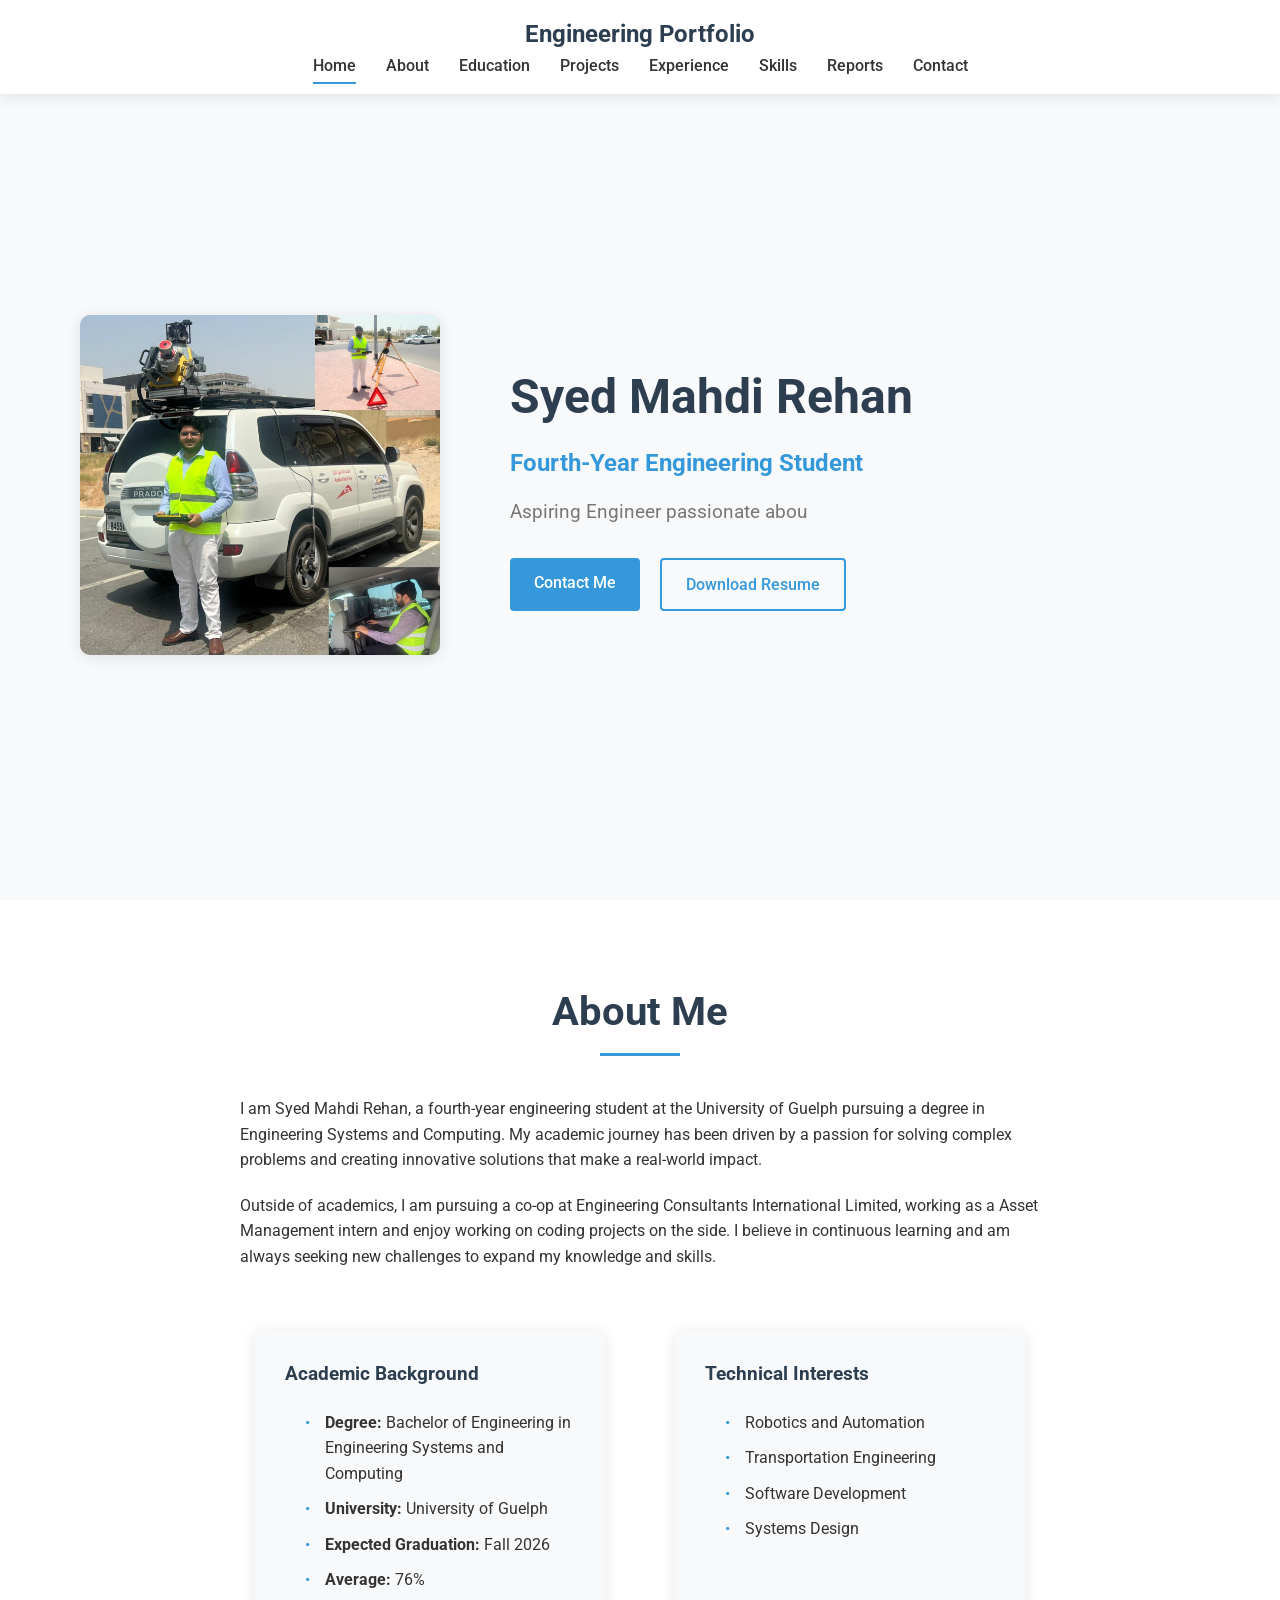
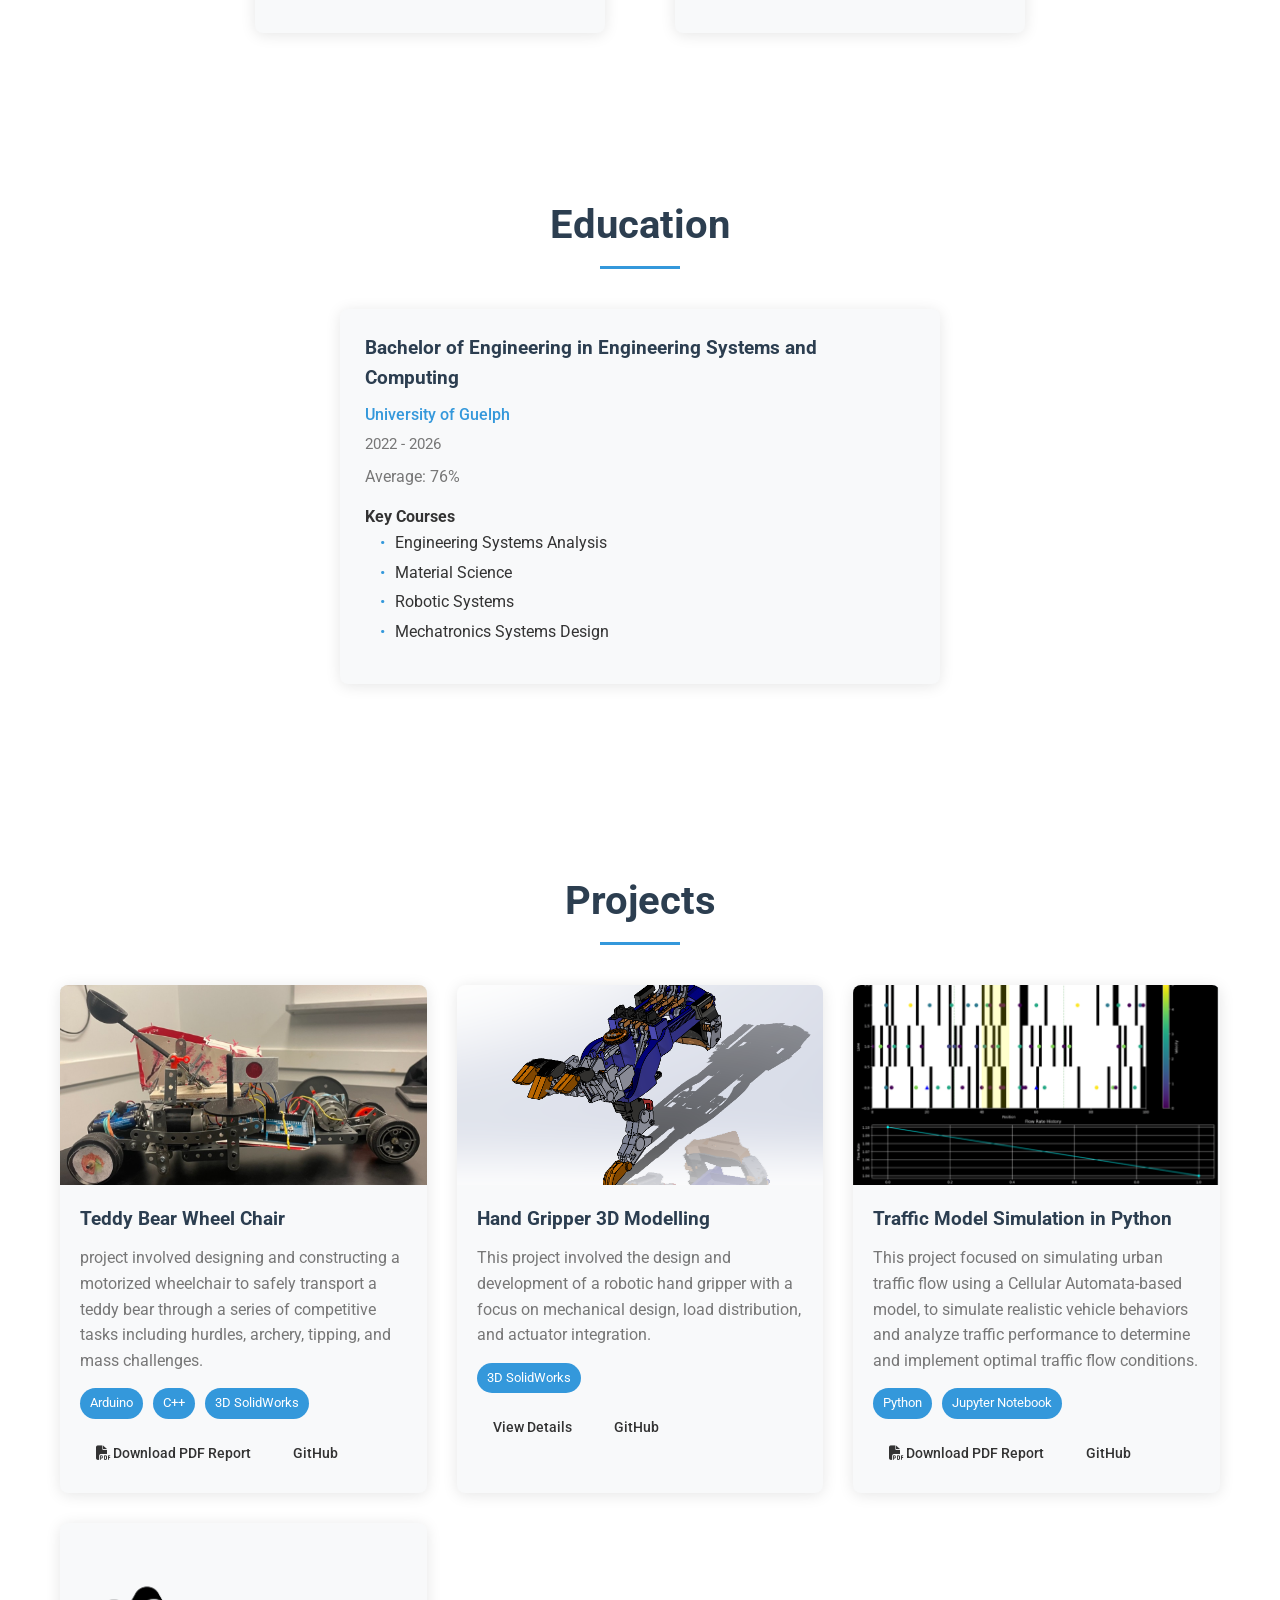
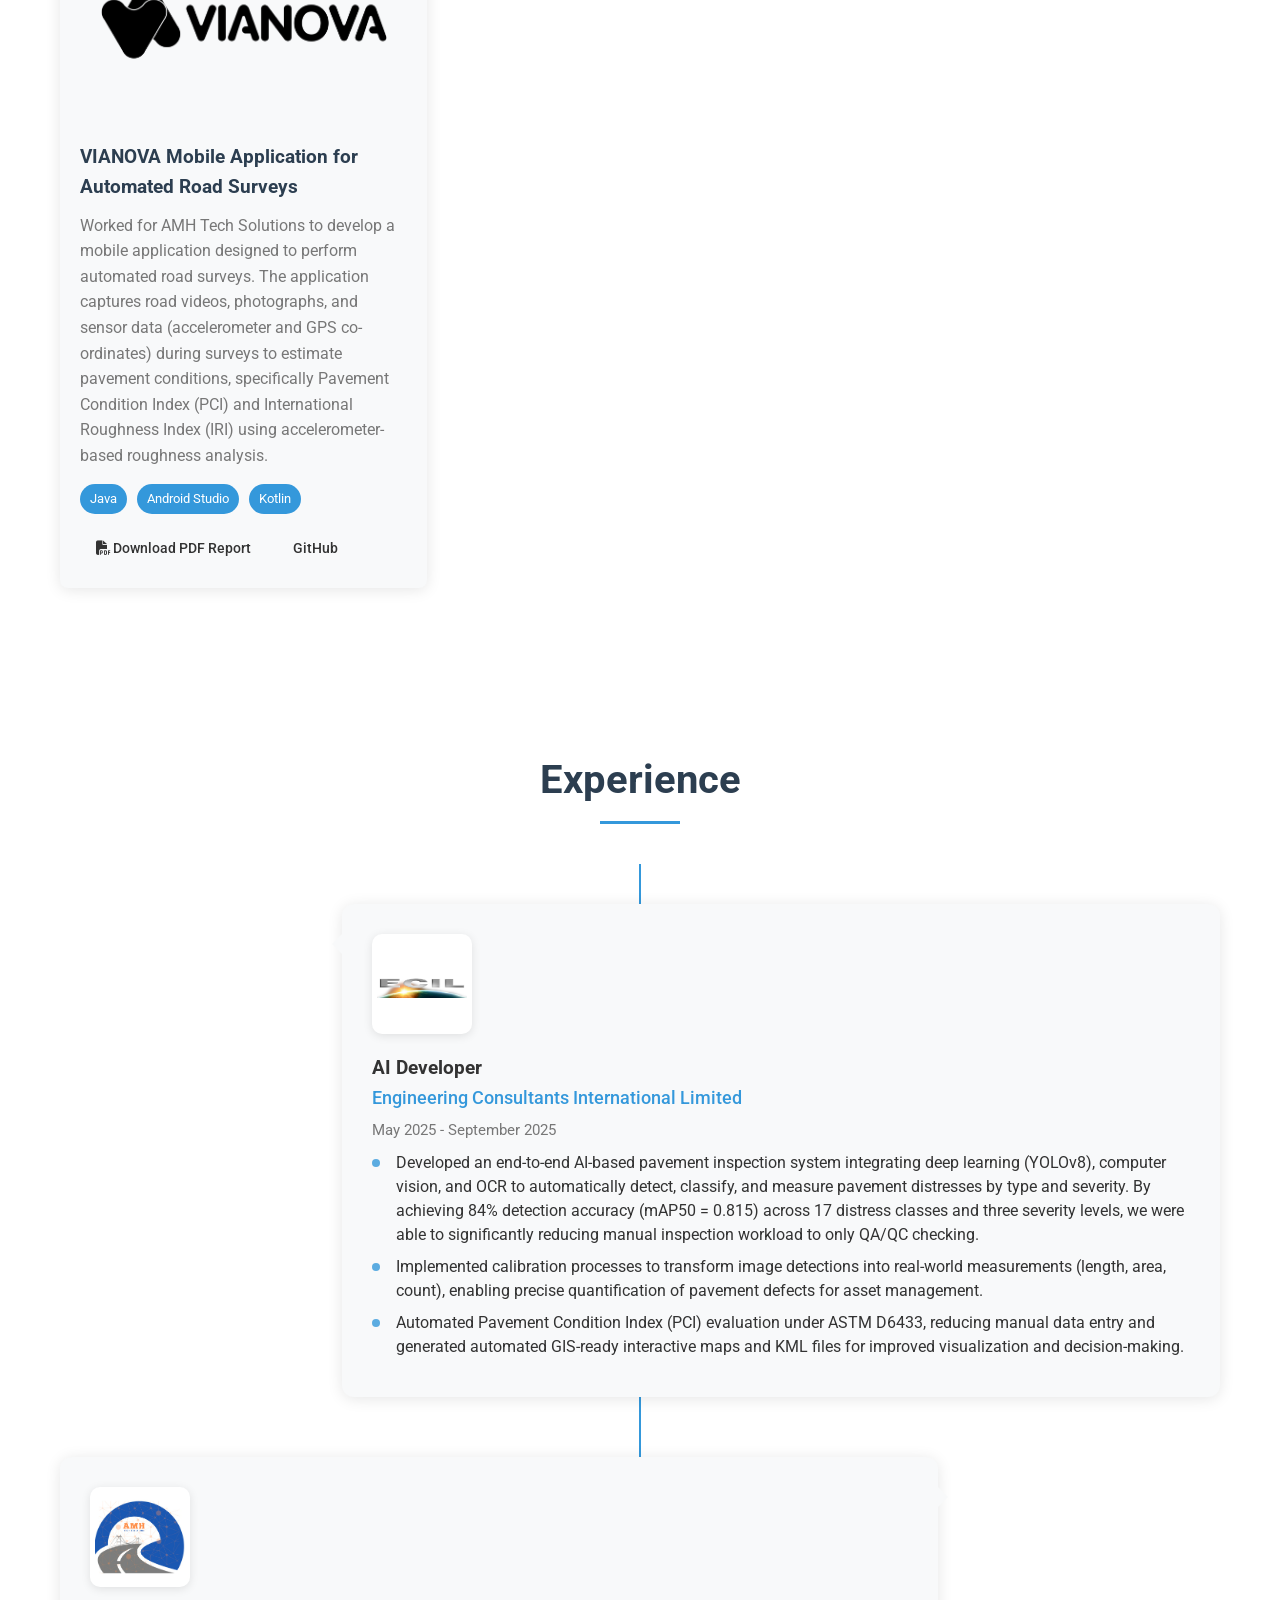
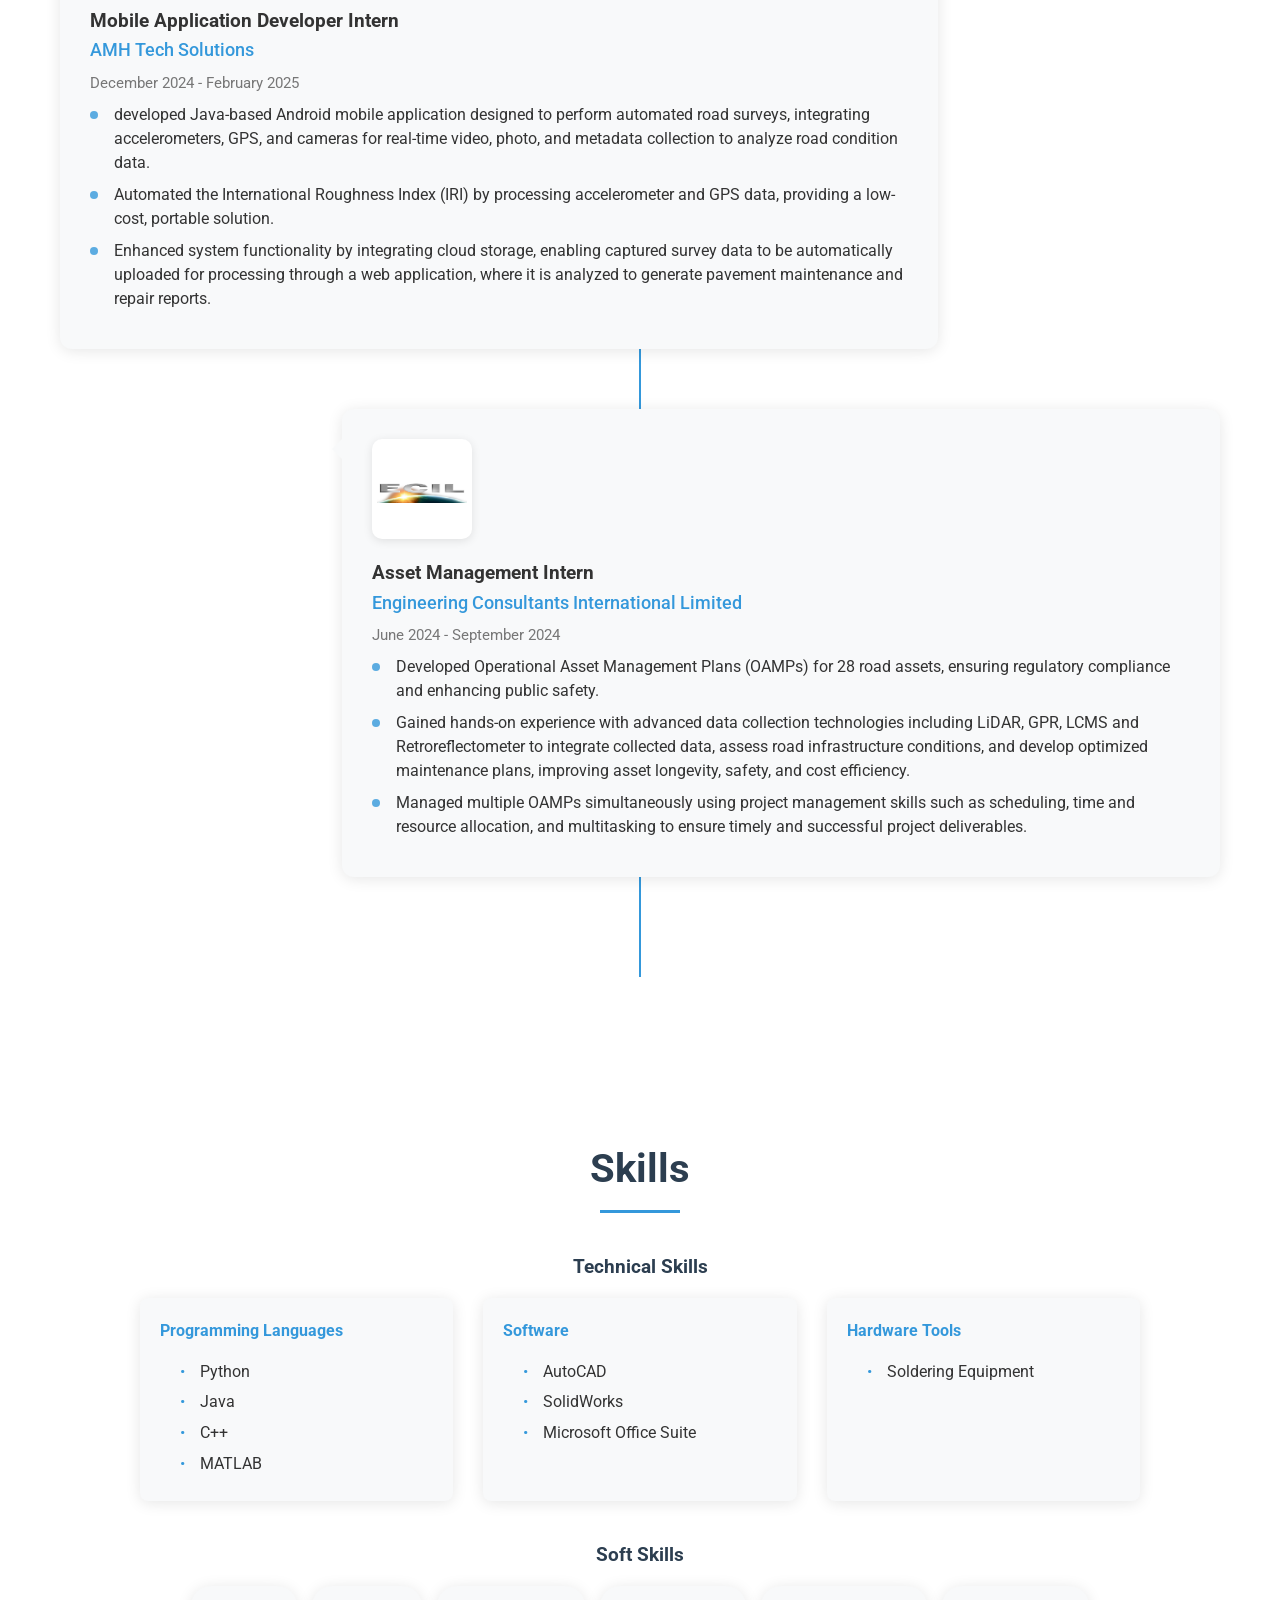
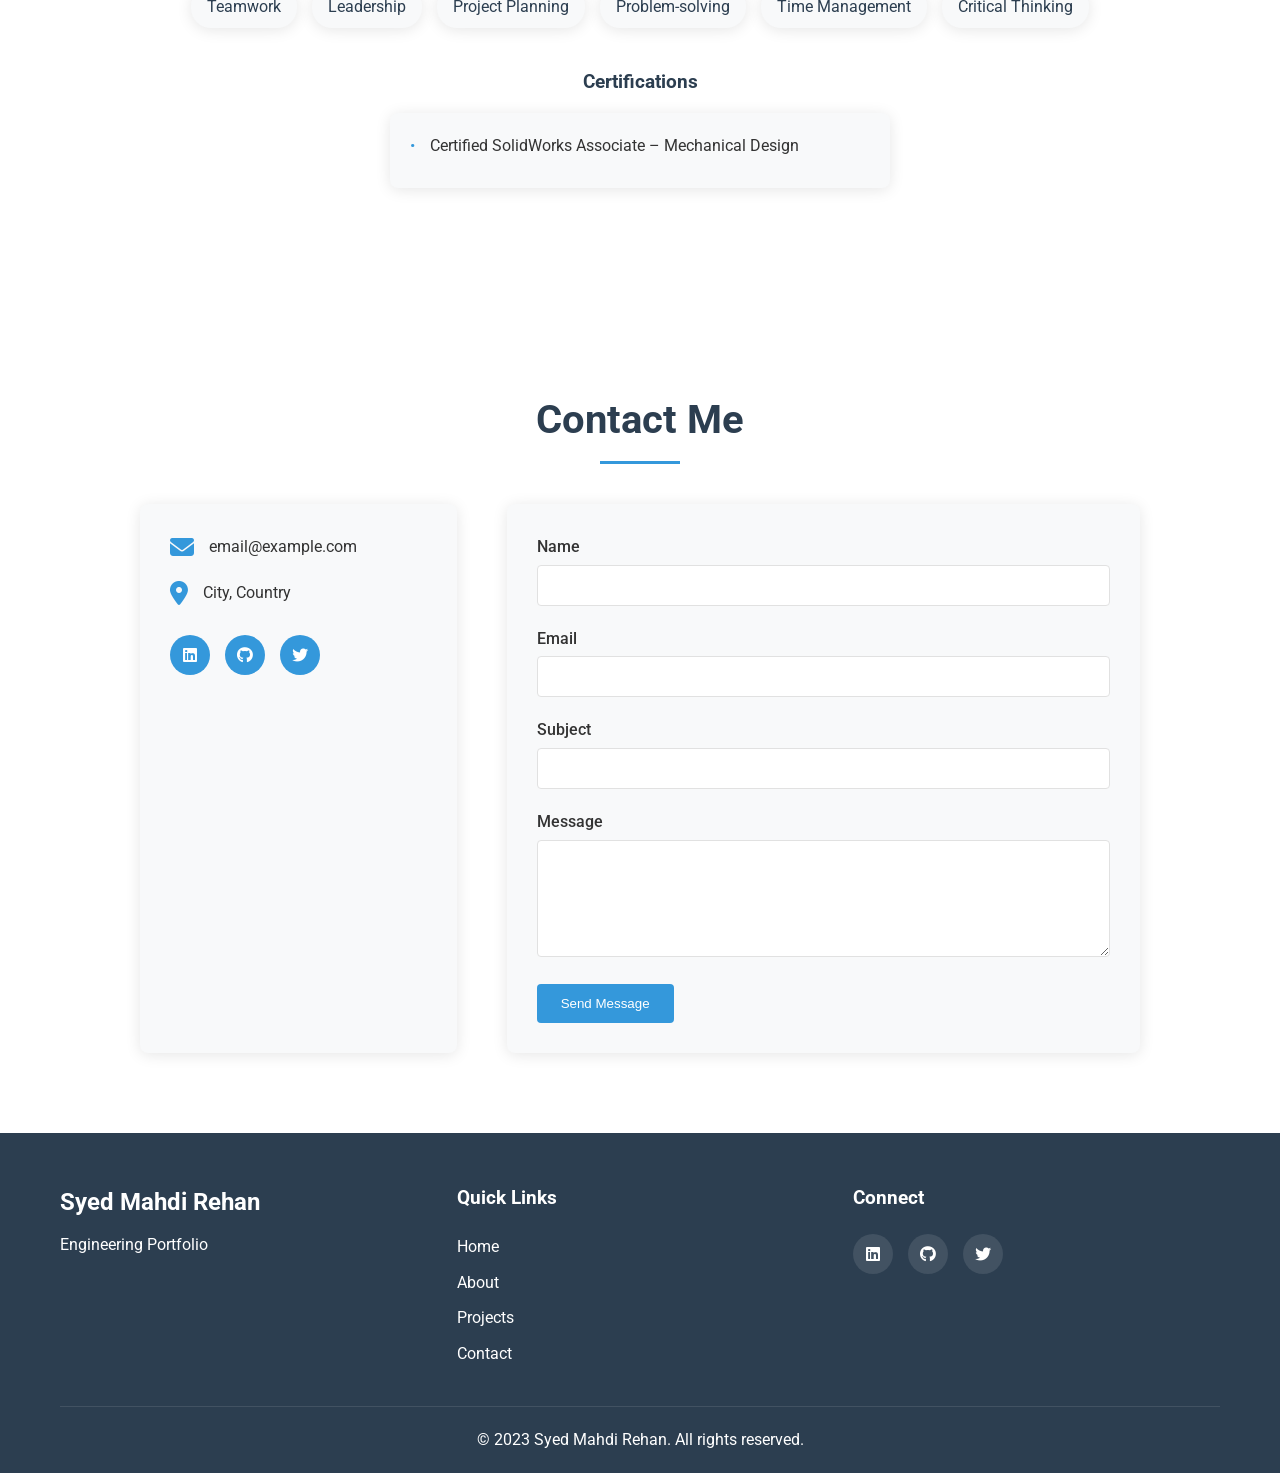
==== new portfolio website code_MAIN/index.html @ e8886774 "Add files via upload" ====
<!DOCTYPE html>
<html lang="en">
<head>
    <meta charset="UTF-8">
    <meta name="viewport" content="width=device-width, initial-scale=1.0">
    <title>Engineering Portfolio</title>
    <link rel="stylesheet" href="style.css">
    <link rel="stylesheet" href="https://cdnjs.cloudflare.com/ajax/libs/font-awesome/6.4.0/css/all.min.css">
    <link rel="preconnect" href="https://fonts.googleapis.com">
    <link rel="preconnect" href="https://fonts.gstatic.com" crossorigin>
    <link href="https://fonts.googleapis.com/css2?family=Roboto:wght@300;400;500;700&display=swap" rel="stylesheet">
</head>
<body>
    <!-- Navigation -->
    <nav class="navbar">
        <div class="logo">Engineering Portfolio</div>
        <div class="nav-links">
            <a href="#home" class="active">Home</a>
            <a href="#about">About</a>
            <a href="#education">Education</a>
            <a href="#projects">Projects</a>
            <a href="#experience">Experience</a>
            <a href="#skills">Skills</a>
            <a href="#publications">Reports</a>
            <a href="#contact">Contact</a>
        </div>
        <div class="hamburger">
            <span></span>
            <span></span>
            <span></span>
        </div>
    </nav>

    <!-- Home Section -->
    <section id="home" class="section">
        <div class="container">
            <div class="home-content">
                <div class="profile-image">
                    <img src="images/profile-image.jpg" alt="Syed Mahdi Rehan - Professional Photo">
                </div>
                <div class="intro">
                    <h1>Syed Mahdi Rehan</h1>
                    <h2>Fourth-Year Engineering Student</h2>
                    <p class="tagline">Aspiring Engineer passionate about innovation and problem-solving</p>
                    <div class="cta-buttons">
                        <a href="#contact" class="btn primary-btn">Contact Me</a>
                        <a href="resume.pdf" class="btn secondary-btn" download>Download Resume</a>
                    </div>
                </div>
            </div>
        </div>
    </section>

    <!-- About Section -->
    <section id="about" class="section">
        <div class="container">
            <h2 class="section-title">About Me</h2>
            <div class="about-content">
                <div class="bio">
                    <p>I am Syed Mahdi Rehan, a fourth-year engineering student at the University of Guelph pursuing a degree in Engineering Systems and Computing. My academic journey has been driven by a passion for solving complex problems and creating innovative solutions that make a real-world impact.</p>
                    <p>Outside of academics, I am pursuing a co-op at Engineering Consultants International Limited, working as a Asset Management intern and enjoy working on coding projects on the side. I believe in continuous learning and am always seeking new challenges to expand my knowledge and skills.</p>
                </div>
                <div class="academic-info">
                    <h3>Academic Background</h3>
                    <ul>
                        <li><strong>Degree:</strong> Bachelor of Engineering in Engineering Systems and Computing</li>
                        <li><strong>University:</strong> University of Guelph</li>
                        <li><strong>Expected Graduation:</strong> Fall 2026</li>
                        <li><strong>Average:</strong> 76%</li>
                    </ul>
                </div>
                <div class="interests">
                    <h3>Technical Interests</h3>
                    <ul>
                        <li>Robotics and Automation</li>
                        <li>Transportation Engineering</li>
                        <li>Software Development</li>
                        <li>Systems Design</li>
                    </ul>
                </div>
            </div>
        </div>
    </section>

    <!-- Education Section -->
    <section id="education" class="section">
        <div class="container">
            <h2 class="section-title">Education</h2>
            <div class="education-content">
                <div class="education-item">
                    <h3>Bachelor of Engineering in Engineering Systems and Computing</h3>
                    <p class="institution">University of Guelph</p>
                    <p class="date">2022 - 2026</p>
                    <p class="gpa">Average: 76%</p>
                    
                    <h4>Key Courses</h4>
                    <ul class="courses">
                        <li>Engineering Systems Analysis</li>
                        <li>Material Science</li>
                        <li>Robotic Systems</li>
                        <li>Mechatronics Systems Design</li>
                    </ul>
                </div>
            </div>
        </div>
    </section>

    <!-- Projects Section -->
    <section id="projects" class="section">
        <div class="container">
            <h2 class="section-title">Projects</h2>
            <div class="projects-grid">
                <!-- Project 1 -->
                <div class="project-card">
                    <div class="project-image">
                        <img src="images/project1-placeholder.jpg" alt="Project 1">
                    </div>
                    <div class="project-info">
                        <h3>Teddy Bear Wheel Chair</h3>
                        <p class="project-description">project involved designing and constructing a motorized wheelchair to safely transport a teddy bear through a series of competitive tasks including hurdles, archery, tipping, and mass challenges.</p>
                        <div class="project-tech">
                            <span class="tech-tag">Arduino</span>
                            <span class="tech-tag">C++</span>
                            <span class="tech-tag">3D SolidWorks</span>
                        </div>
                        <div class="project-links">
                            <a href="documents/Teddy Bear Wheel Chair Project Report.pdf" 
                           class="btn small-btn" 
                           download="Teddy Bear Wheel Chair Project Report.pdf"
                           target="_blank">
                            <i class="fas fa-file-pdf"></i> Download PDF Report
                            </a>
                            <a href="#" class="btn small-btn">GitHub</a>
                        </div>
                    </div>
                </div>
                
                <!-- Project 2 -->
                <div class="project-card">
                    <div class="project-image">
                        <img src="images/project2-placeholder.jpg" alt="Project 2">
                    </div>
                    <div class="project-info">
                        <h3>Hand Gripper 3D Modelling</h3>
                        <p class="project-description">This project involved the design and development of a robotic hand gripper with a focus on mechanical design, load distribution, and actuator integration.</p>
                        <div class="project-tech">
                            <span class="tech-tag">3D SolidWorks</span>
                        </div>
                        <div class="project-links">
                            <a href="#" class="btn small-btn view-details-btn" data-project="hand-gripper">View Details</a>
                            <a href="#" class="btn small-btn">GitHub</a>
                        </div>
                    </div>
                </div>

                  <!-- Project 3 -->
                <div class="project-card">
                    <div class="project-image">
                        <img src="images/project3-placeholder.jpg" alt="Project 3">
                    </div>
                    <div class="project-info">
                        <h3>Traffic Model Simulation in Python</h3>
                        <p class="project-description">This project focused on simulating urban traffic flow using a Cellular Automata-based model, to simulate realistic vehicle behaviors and analyze traffic performance to determine and implement optimal traffic flow conditions.</p>
                        <div class="project-tech">
                            <span class="tech-tag">Python</span>
                            <span class="tech-tag">Jupyter Notebook</span>
                        </div>
                        <div class="project-links">
                             <a href="documents/Modelling Urban Traffic Flow.pdf" 
                           class="btn small-btn" 
                           download="Modelling Urban Traffic Flow.pdf"
                           target="_blank">
                            <i class="fas fa-file-pdf"></i> Download PDF Report
                            </a>
                            <a href="#" class="btn small-btn">GitHub</a>
                        </div>
                    </div>
                </div>
                
                <!-- Project 4 -->
                <div class="project-card">
                    <div class="project-image">
                        <img src="images/project4-placeholder.jpg" alt="Project 4">
                    </div>
                    <div class="project-info">
                        <h3>VIANOVA Mobile Application for Automated Road Surveys</h3>
                        <p class="project-description">Worked for AMH Tech Solutions to develop a mobile application designed to perform automated road surveys. The application captures road videos, photographs, and sensor data (accelerometer and GPS co-ordinates) during surveys to estimate pavement conditions, specifically Pavement Condition Index (PCI) and International Roughness Index (IRI) using accelerometer-based roughness analysis.</p>
                        <div class="project-tech">
                            <span class="tech-tag">Java</span>
                            <span class="tech-tag">Android Studio</span>
                            <span class="tech-tag">Kotlin</span>
                        </div>
                        <div class="project-links">
                            <a href="documents/VIANOVA Mobile Application Project Report.pdf" 
                           class="btn small-btn" 
                           download="VIANOVA Mobile Application Project Report.pdf"
                           target="_blank">
                            <i class="fas fa-file-pdf"></i> Download PDF Report
                            </a>
                            <a href="#" class="btn small-btn">GitHub</a>
                        </div>
                    </div>
                </div>
                
                <!-- Add more project cards as needed -->
            </div>
        </div>
    </section>

    <!-- Experience Section -->
    <section id="experience" class="section">
        <div class="container">
            <h2 class="section-title">Experience</h2>
            <div class="timeline">
                <!-- Experience 1 -->
                <div class="timeline-item">
                    <div class="timeline-content">
                        <div class="company-header">
                            <div class="company-logo">
                                <img src="images/ecil-logo.jpg" alt="Engineering Consultants International Limited Logo">
                            </div>
                            <div class="company-info">
                                <h3>AI Developer</h3>
                                <p class="company">Engineering Consultants International Limited</p>
                                <p class="date">May 2025 - September 2025</p>
                            </div>
                        </div>
                        <ul class="responsibilities">
                            <li>Developed an end-to-end AI-based pavement inspection system integrating deep learning (YOLOv8), computer vision, and OCR to automatically detect, classify, and measure pavement distresses by type and severity. By achieving 84% detection accuracy (mAP50 = 0.815) across 17 distress classes and three severity levels, we were able to significantly reducing manual inspection workload to only QA/QC checking.</li>
                            <li>Implemented calibration processes to transform image detections into real-world measurements (length, area, count), enabling precise quantification of pavement defects for asset management.</li>
                            <li>Automated Pavement Condition Index (PCI) evaluation under ASTM D6433, reducing manual data entry and generated automated GIS-ready interactive maps and KML files for improved visualization and decision-making.</li>
                        </ul>
                    </div>
                </div>

                <!-- Experience 3 -->
                <div class="timeline-item">
                    <div class="timeline-content">
                        <div class="company-header">
                            <div class="company-logo">
                                <img src="images/amh-logo.jpg" alt="AMH Tech Solutions Logo">
                            </div>
                            <div class="company-info">
                                <h3>Mobile Application Developer Intern</h3>
                                <p class="company">AMH Tech Solutions</p>
                                <p class="date">December 2024 - February 2025</p>
                            </div>
                        </div>
                        <ul class="responsibilities">
                            <li>developed Java-based Android mobile application designed to perform automated road surveys, integrating accelerometers, GPS, and cameras for real-time video, photo, and metadata collection to analyze road condition data.</li>
                            <li>Automated the International Roughness Index (IRI) by processing accelerometer and GPS data, providing a low-cost, portable solution.</li>
                            <li>Enhanced system functionality by integrating cloud storage, enabling captured survey data to be automatically uploaded for processing through a web application, where it is analyzed to generate pavement maintenance and repair reports.</li>
                        </ul>
                    </div>
                </div>
                
                <!-- Experience 2 -->
                <div class="timeline-item">
                    <div class="timeline-content">
                        <div class="company-header">
                            <div class="company-logo">
                                <img src="images/ecil-logo.jpg" alt="Engineering Consultants International Limited Logo">
                            </div>
                            <div class="company-info">
                                <h3>Asset Management Intern</h3>
                                <p class="company">Engineering Consultants International Limited</p>
                                <p class="date">June 2024 - September 2024</p>
                            </div>
                        </div>
                        <ul class="responsibilities">
                            <li>Developed Operational Asset Management Plans (OAMPs) for 28 road assets, ensuring regulatory compliance and enhancing public safety.</li>
                            <li>Gained hands-on experience with advanced data collection technologies including LiDAR, GPR, LCMS and Retroreflectometer to integrate collected data, assess road infrastructure conditions, and develop optimized maintenance plans, improving asset longevity, safety, and cost efficiency.</li>
                            <li>Managed multiple OAMPs simultaneously using project management skills such as scheduling, time and resource allocation, and multitasking to ensure timely and successful project deliverables.</li>
                        </ul>
                    </div>
                </div>
                
                <!-- Add more experience items as needed -->
            </div>
        </div>
    </section>

    <!-- Skills Section -->
    <section id="skills" class="section">
        <div class="container">
            <h2 class="section-title">Skills</h2>
            <div class="skills-content">
                <div class="skills-category">
                    <h3>Technical Skills</h3>
                    <div class="skills-grid">
                        <div class="skill-item">
                            <h4>Programming Languages</h4>
                            <ul>
                                <li>Python</li>
                                <li>Java</li>
                                <li>C++</li>
                                <li>MATLAB</li>
                            </ul>
                        </div>
                        <div class="skill-item">
                            <h4>Software</h4>
                            <ul>
                                <li>AutoCAD</li>
                                <li>SolidWorks</li>
                                <li>Microsoft Office Suite</li>
                            </ul>
                        </div>
                        <div class="skill-item">
                            <h4>Hardware Tools</h4>
                            <ul>
                                <li>Soldering Equipment</li>
                            </ul>
                        </div>
                    </div>
                </div>
                
                <div class="skills-category">
                    <h3>Soft Skills</h3>
                    <div class="soft-skills">
                        <div class="skill-tag">Teamwork</div>
                        <div class="skill-tag">Leadership</div>
                        <div class="skill-tag">Project Planning</div>
                        <div class="skill-tag">Problem-solving</div>
                        <div class="skill-tag">Time Management</div>
                        <div class="skill-tag">Critical Thinking</div>
                    </div>
                </div>
                
                <div class="skills-category">
                    <h3>Certifications</h3>
                    <ul class="certifications">
                        <li>Certified SolidWorks Associate – Mechanical Design</li>
                    </ul>
                </div>
            </div>
        </div>
    </section>

    <!-- Publications Section -->
     <!--
    <section id="publications" class="section">
        <div class="container">
            <h2 class="section-title">Publications & Reports</h2>
            <!--
            <div class="publications-content">
                <div class="publication-item">
                    <h3>Publication Title</h3>
                    <p class="authors">Authors: Syed Mahdi Rehan, [Co-authors]</p>
                    <p class="venue">Published in: [Journal/Conference Name]</p>
                    <p class="date">[Publication Date]</p>
                    <a href="#" class="btn small-btn">View Publication</a>
                </div>
                -->
    <!--
                <div class="publication-item">
                    <h3>Modelling Urban Traffic Flow Using Cellular Automata: A Nagel-Schreckenberg (CA) Simulation</h3>
                    <p class="date">April 2025</p>
                    <p class="description">Brief description of the report and its significance.</p>
                    <div class="publication-links">
                        <a href="documents/Modelling Urban Traffic Flow.pdf" 
                           class="btn small-btn" 
                           download="Modelling Urban Traffic Flow.pdf"
                           target="_blank">
                            <i class="fas fa-file-pdf"></i> Download PDF
                        </a>
                    </div>
                </div>

                <div class="publication-item">
                    <h3>VIANOVA Mobile Application Project Report</h3>
                    <p class="date">February 2025</p>
                    <p class="description">Brief description of the report and its significance.</p>
                    <div class="publication-links">
                        <a href="documents/VIANOVA Mobile Application Project Report.pdf" 
                           class="btn small-btn" 
                           download="VIANOVA Mobile Application Project Report.pdf"
                           target="_blank">
                            <i class="fas fa-file-pdf"></i> Download PDF
                        </a>
                    </div>
                </div>
            
                <div class="publication-item">
                    <h3>Summer 2024 Co-Op Work Term Report</h3>
                    <p class="date">September 2024</p>
                    <p class="description">Brief description of the report and its significance.</p>
                    <div class="publication-links">
                        <a href="documents/Summer 2024 Co-Op Work Term Report.pdf" 
                           class="btn small-btn" 
                           download="Summer 2024 Co-Op Work Term Report.pdf"
                           target="_blank">
                            <i class="fas fa-file-pdf"></i> Download PDF
                        </a>
                    </div>
                </div>

              <div class="publication-item">
                    <h3>Teddy Bear Wheel Chair Project Report</h3>
                    <p class="date">April 2023</p>
                    <p class="description">Brief description of the report and its significance.</p>
                    <div class="publication-links">
                        <a href="documents/Teddy Bear Wheel Chair Project Report.pdf" 
                           class="btn small-btn" 
                           download="Teddy Bear Wheel Chair Project Report.pdf"
                           target="_blank">
                            <i class="fas fa-file-pdf"></i> Download PDF
                        </a>
                    </div>
                </div>
                
                <!-- Add more publications as needed -->
    <!--
            </div>
        </div>
    </section> 
    -->

    <!-- Contact Section -->
    <section id="contact" class="section">
        <div class="container">
            <h2 class="section-title">Contact Me</h2>
            <div class="contact-content">
                <div class="contact-info">
                    <div class="contact-item">
                        <i class="fas fa-envelope"></i>
                        <p>email@example.com</p>
                    </div>
                    <div class="contact-item">
                        <i class="fas fa-map-marker-alt"></i>
                        <p>City, Country</p>
                    </div>
                    <div class="social-links">
                        <a href="#" target="_blank"><i class="fab fa-linkedin"></i></a>
                        <a href="#" target="_blank"><i class="fab fa-github"></i></a>
                        <a href="#" target="_blank"><i class="fab fa-twitter"></i></a>
                    </div>
                </div>
                
                <div class="contact-form">
                    <form id="contactForm">
                        <div class="form-group">
                            <label for="name">Name</label>
                            <input type="text" id="name" name="name" required>
                        </div>
                        <div class="form-group">
                            <label for="email">Email</label>
                            <input type="email" id="email" name="email" required>
                        </div>
                        <div class="form-group">
                            <label for="subject">Subject</label>
                            <input type="text" id="subject" name="subject" required>
                        </div>
                        <div class="form-group">
                            <label for="message">Message</label>
                            <textarea id="message" name="message" rows="5" required></textarea>
                        </div>
                        <button type="submit" class="btn primary-btn">Send Message</button>
                    </form>
                </div>
            </div>
        </div>
    </section>

    <!-- Footer -->
    <footer class="footer">
        <div class="container">
            <div class="footer-content">
                <div class="footer-logo">
                    <h3>Syed Mahdi Rehan</h3>
                    <p>Engineering Portfolio</p>
                </div>
                <div class="footer-links">
                    <h4>Quick Links</h4>
                    <a href="#home">Home</a>
                    <a href="#about">About</a>
                    <a href="#projects">Projects</a>
                    <a href="#contact">Contact</a>
                </div>
                <div class="footer-social">
                    <h4>Connect</h4>
                    <div class="social-icons">
                        <a href="#" target="_blank"><i class="fab fa-linkedin"></i></a>
                        <a href="#" target="_blank"><i class="fab fa-github"></i></a>
                        <a href="#" target="_blank"><i class="fab fa-twitter"></i></a>
                    </div>
                </div>
            </div>
            <div class="footer-bottom">
                <p>&copy; 2023 Syed Mahdi Rehan. All rights reserved.</p>
            </div>
        </div>
    </footer>

    <!-- Project Details Modal -->
    <div id="project-modal" class="modal">
        <div class="modal-content">
            <span class="close-modal">&times;</span>
            <div id="modal-content-container">
                <!-- Content will be loaded dynamically -->
            </div>
        </div>
    </div>

    <script src="script.js"></script>
</body>
</html>
---- new portfolio website code_MAIN/style.css ----
/* Global Styles */
:root {
    --primary-color: #2c3e50;
    --secondary-color: #3498db;
    --accent-color: #e74c3c;
    --text-color: #333;
    --light-text: #777;
    --bg-color: #fff;
    --light-bg: #f8f9fa;
    --border-color: #e1e1e1;
    --success-color: #2ecc71;
    --box-shadow: 0 2px 15px rgba(0, 0, 0, 0.1);
    --transition: all 0.3s ease;
}

* {
    margin: 0;
    padding: 0;
    box-sizing: border-box;
}

html {
    scroll-behavior: smooth;
}

body {
    font-family: 'Roboto', sans-serif;
    line-height: 1.6;
    color: var(--text-color);
    background-color: var(--bg-color);
}

a {
    text-decoration: none;
    color: inherit;
    transition: var(--transition);
}

ul {
    list-style: none;
}

img {
    max-width: 100%;
    height: auto;
    display: block;
}

.container {
    width: 100%;
    max-width: 1200px;
    margin: 0 auto;
    padding: 0 20px;
}

.section {
    padding: 80px 0;
}

.section-title {
    text-align: center;
    margin-bottom: 40px;
    font-size: 2.5rem;
    color: var(--primary-color);
    position: relative;
    padding-bottom: 12px;
}

.section-title::after {
    content: '';
    position: absolute;
    bottom: 0;
    left: 50%;
    transform: translateX(-50%);
    width: 80px;
    height: 3px;
    background-color: var(--secondary-color);
}

.btn {
    display: inline-block;
    padding: 12px 24px;
    border-radius: 4px;
    font-weight: 500;
    text-align: center;
    cursor: pointer;
    transition: var(--transition);
    border: none;
}

.primary-btn {
    background-color: var(--secondary-color);
    color: white;
}

.primary-btn:hover {
    background-color: #2980b9;
    transform: translateY(-2px);
}

.secondary-btn {
    background-color: transparent;
    color: var(--secondary-color);
    border: 2px solid var(--secondary-color);
}

.secondary-btn:hover {
    background-color: var(--secondary-color);
    color: white;
    transform: translateY(-2px);
}

.small-btn {
    padding: 8px 16px;
    font-size: 0.9rem;
}

/* Navigation */
.navbar {
    position: fixed;
    top: 0;
    left: 0;
    width: 100%;
    background-color: var(--bg-color);
    box-shadow: var(--box-shadow);
    z-index: 1000;
    padding: 15px 0;
    transition: var(--transition);
}

.navbar .container {
    display: flex;
    justify-content: center;
    align-items: center;
    padding: 0 40px;
    gap: 50px;
}

.logo {
    font-size: 1.5rem;
    font-weight: 700;
    color: var(--primary-color);
    text-align: center;
}

.nav-links {
    display: flex;
    gap: 30px;
    justify-content: center;
}

.nav-links a:first-child {
    margin-left: 0;
}

.nav-links a {
    font-weight: 500;
    position: relative;
}

.nav-links a::after {
    content: '';
    position: absolute;
    bottom: -5px;
    left: 0;
    width: 0;
    height: 2px;
    background-color: var(--secondary-color);
    transition: var(--transition);
}

.nav-links a:hover::after,
.nav-links a.active::after {
    width: 100%;
}

.hamburger {
    display: none;
    cursor: pointer;
}

.hamburger span {
    display: block;
    width: 25px;
    height: 3px;
    background-color: var(--primary-color);
    margin: 5px 0;
    transition: var(--transition);
}

/* Home Section */
#home {
    padding-top: 150px;
    min-height: 100vh;
    display: flex;
    align-items: center;
    background-color: var(--light-bg);
}

.home-content {
    display: flex;
    align-items: center;
    gap: 50px;
}

.profile-image {
    flex: 1;
    max-width: 400px;
    padding: 20px;
    display: flex;
    justify-content: center;
    align-items: center;
}

.profile-image img {
    width: 100%;
    height: auto;
    border-radius: 10px;
    box-shadow: var(--box-shadow);
    transition: transform 0.3s ease;
    object-fit: cover;
    background-color: var(--light-bg);
}

.profile-image img:hover {
    transform: scale(1.02);
}

.intro {
    flex: 1;
}

.intro h1 {
    font-size: 3rem;
    margin-bottom: 8px;
    color: var(--primary-color);
}

.intro h2 {
    font-size: 1.5rem;
    color: var(--secondary-color);
    margin-bottom: 15px;
}

.tagline {
    font-size: 1.2rem;
    color: var(--light-text);
    margin-bottom: 30px;
}

.cta-buttons {
    display: flex;
    gap: 20px;
}

/* About Section */
.about-content {
    display: grid;
    grid-template-columns: 1fr 1fr;
    gap: 40px;
    max-width: 800px;
    margin: 0 auto;
}

.bio {
    grid-column: 1 / -1;
}

.bio p {
    margin-bottom: 20px;
}

.academic-info, .interests {
    background-color: var(--light-bg);
    padding: 30px;
    border-radius: 8px;
    box-shadow: var(--box-shadow);
    max-width: 350px;
    margin: 0 auto;
    width: 100%;
}

.academic-info h3, .interests h3 {
    margin-bottom: 20px;
    color: var(--primary-color);
}

.academic-info ul, .interests ul {
    margin-left: 20px;
}

.academic-info li, .interests li {
    margin-bottom: 10px;
    position: relative;
    padding-left: 20px;
}

.academic-info li::before, .interests li::before {
    content: '•';
    position: absolute;
    left: 0;
    color: var(--secondary-color);
}

/* Education Section */
.education-content {
    max-width: 700px;
    margin: 0 auto;
}

.education-item {
    background-color: var(--light-bg);
    padding: 25px;
    border-radius: 8px;
    box-shadow: var(--box-shadow);
    margin-bottom: 25px;
    max-width: 600px;
    margin-left: auto;
    margin-right: auto;
}

.education-item h3 {
    color: var(--primary-color);
    margin-bottom: 8px;
}

.institution {
    font-weight: 500;
    color: var(--secondary-color);
    margin-bottom: 4px;
}

.date, .gpa {
    color: var(--light-text);
    margin-bottom: 15px;
}

.courses, .awards {
    margin-left: 15px;
    margin-bottom: 15px;
}

.courses li, .awards li {
    margin-bottom: 4px;
    position: relative;
    padding-left: 15px;
}

.courses li::before, .awards li::before {
    content: '•';
    position: absolute;
    left: 0;
    color: var(--secondary-color);
}

/* Projects Section */
.projects-grid {
    display: grid;
    grid-template-columns: repeat(auto-fill, minmax(350px, 1fr));
    gap: 30px;
}

.project-card {
    background-color: var(--light-bg);
    border-radius: 8px;
    overflow: hidden;
    box-shadow: var(--box-shadow);
    transition: var(--transition);
}

.project-card:hover {
    transform: translateY(-5px);
}

.project-image {
    height: 200px;
    overflow: hidden;
}

.project-image img {
    width: 100%;
    height: 100%;
    object-fit: cover;
    transition: var(--transition);
}

.project-card:hover .project-image img {
    transform: scale(1.05);
}

.project-info {
    padding: 20px;
}

.project-info h3 {
    color: var(--primary-color);
    margin-bottom: 10px;
}

.project-description {
    color: var(--light-text);
    margin-bottom: 15px;
}

.project-tech {
    display: flex;
    flex-wrap: wrap;
    gap: 10px;
    margin-bottom: 15px;
}

.tech-tag {
    background-color: var(--secondary-color);
    color: white;
    padding: 5px 10px;
    border-radius: 20px;
    font-size: 0.8rem;
}

.project-links {
    display: flex;
    gap: 10px;
}

/* Experience Section */
.timeline {
    position: relative;
    max-width: 1200px;
    margin: 0 auto;
    padding: 40px 0;
}

.timeline::before {
    content: '';
    position: absolute;
    top: 0;
    left: 50%;
    transform: translateX(-50%);
    width: 2px;
    height: 100%;
    background: var(--secondary-color);
}

.timeline-item {
    margin-bottom: 60px;
    position: relative;
}

.timeline-item::before {
    content: '';
    position: absolute;
    left: 50%;
    top: 30px;
    transform: translateX(-50%);
    width: 16px;
    height: 16px;
    border-radius: 50%;
    background: var(--secondary-color);
    border: 3px solid var(--bg-color);
    box-shadow: var(--box-shadow);
}

.timeline-content {
    background-color: var(--light-bg);
    padding: 30px;
    border-radius: 12px;
    box-shadow: var(--box-shadow);
    width: calc(80% - 50px);
    margin-left: auto;
    position: relative;
    transition: transform 0.3s ease;
}

.timeline-content:hover {
    transform: translateY(-5px);
}

.timeline-item:nth-child(even) .timeline-content {
    margin-left: 0;
    margin-right: auto;
}

.timeline-content::before {
    content: '';
    position: absolute;
    top: 30px;
    right: 100%;
    border: 10px solid transparent;
    border-right-color: var(--light-bg);
}

.timeline-item:nth-child(even) .timeline-content::before {
    right: auto;
    left: 100%;
    border-right-color: transparent;
    border-left-color: var(--light-bg);
}

.company-logo {
    width: 100px;
    height: 100px;
    border-radius: 10px;
    overflow: hidden;
    background-color: white;
    display: flex;
    align-items: center;
    justify-content: center;
    box-shadow: 0 2px 10px rgba(0, 0, 0, 0.1);
    margin-bottom: 20px;
}

.company-logo img {
    width: 90%;
    height: 90%;
    object-fit: contain;
}

.experience-details h3 {
    color: var(--primary-color);
    font-size: 1.3rem;
    margin-bottom: 8px;
}

.company {
    font-size: 1.1rem;
    font-weight: 500;
    color: var(--secondary-color);
    margin-bottom: 6px;
}

.date {
    color: var(--light-text);
    font-size: 0.95rem;
    margin-bottom: 15px;
    display: flex;
    align-items: center;
    gap: 6px;
}

.date i {
    font-size: 1rem;
    color: var(--secondary-color);
}

.responsibilities {
    margin-left: 0;
    list-style: none;
}

.responsibilities li {
    margin-bottom: 8px;
    padding-left: 24px;
    position: relative;
    line-height: 1.5;
}

.responsibilities li::before {
    content: '';
    position: absolute;
    left: 0;
    top: 8px;
    width: 8px;
    height: 8px;
    border-radius: 50%;
    background-color: var(--secondary-color);
    opacity: 0.8;
}

/* Skills Section */
.skills-content {
    max-width: 1000px;
    margin: 0 auto;
}

.skills-category {
    margin-bottom: 40px;
}

.skills-category h3 {
    color: var(--primary-color);
    margin-bottom: 15px;
    text-align: center;
}

.skills-grid {
    display: grid;
    grid-template-columns: repeat(auto-fit, minmax(250px, 1fr));
    gap: 30px;
}

.skill-item {
    background-color: var(--light-bg);
    padding: 20px;
    border-radius: 8px;
    box-shadow: var(--box-shadow);
}

.skill-item h4 {
    color: var(--secondary-color);
    margin-bottom: 15px;
}

.skill-item ul {
    margin-left: 20px;
}

.skill-item li {
    margin-bottom: 5px;
    position: relative;
    padding-left: 20px;
}

.skill-item li::before {
    content: '•';
    position: absolute;
    left: 0;
    color: var(--secondary-color);
}

.soft-skills {
    display: flex;
    flex-wrap: wrap;
    justify-content: center;
    gap: 15px;
}

.skill-tag {
    background-color: var(--light-bg);
    color: var(--primary-color);
    padding: 8px 16px;
    border-radius: 20px;
    box-shadow: var(--box-shadow);
    transition: var(--transition);
}

.skill-tag:hover {
    background-color: var(--secondary-color);
    color: white;
    transform: translateY(-2px);
}

.certifications {
    max-width: 500px;
    margin: 0 auto;
    background-color: var(--light-bg);
    padding: 20px;
    border-radius: 8px;
    box-shadow: var(--box-shadow);
}

.certifications li {
    margin-bottom: 10px;
    position: relative;
    padding-left: 20px;
}

.certifications li::before {
    content: '•';
    position: absolute;
    left: 0;
    color: var(--secondary-color);
}

/* Publications Section */
.publications-content {
    max-width: 800px;
    margin: 0 auto;
}

.publication-item {
    background-color: var(--light-bg);
    padding: 30px;
    border-radius: 8px;
    box-shadow: var(--box-shadow);
    margin-bottom: 30px;
    transition: transform 0.3s ease;
}

.publication-item:hover {
    transform: translateY(-5px);
}

.publication-item h3 {
    color: var(--primary-color);
    margin-bottom: 12px;
    font-size: 1.4rem;
}

.publication-links {
    display: flex;
    gap: 15px;
    margin-top: 20px;
}

.publication-links .btn {
    display: flex;
    align-items: center;
    gap: 8px;
}

.publication-links .btn i {
    font-size: 1.1rem;
}

.authors, .venue, .date {
    color: var(--light-text);
    margin-bottom: 8px;
}

.description {
    margin: 15px 0;
    line-height: 1.6;
}

/* Contact Section */
.contact-content {
    display: grid;
    grid-template-columns: 1fr 2fr;
    gap: 50px;
    max-width: 1000px;
    margin: 0 auto;
}

.contact-info {
    background-color: var(--light-bg);
    padding: 30px;
    border-radius: 8px;
    box-shadow: var(--box-shadow);
}

.contact-item {
    display: flex;
    align-items: center;
    margin-bottom: 20px;
}

.contact-item i {
    font-size: 1.5rem;
    color: var(--secondary-color);
    margin-right: 15px;
}

.social-links {
    display: flex;
    gap: 15px;
    margin-top: 30px;
}

.social-links a {
    display: flex;
    align-items: center;
    justify-content: center;
    width: 40px;
    height: 40px;
    background-color: var(--secondary-color);
    color: white;
    border-radius: 50%;
    transition: var(--transition);
}

.social-links a:hover {
    background-color: var(--primary-color);
    transform: translateY(-3px);
}

.contact-form {
    background-color: var(--light-bg);
    padding: 30px;
    border-radius: 8px;
    box-shadow: var(--box-shadow);
}

.form-group {
    margin-bottom: 20px;
}

.form-group label {
    display: block;
    margin-bottom: 5px;
    font-weight: 500;
}

.form-group input,
.form-group textarea {
    width: 100%;
    padding: 10px;
    border: 1px solid var(--border-color);
    border-radius: 4px;
    font-family: inherit;
    font-size: 1rem;
    transition: var(--transition);
}

.form-group input:focus,
.form-group textarea:focus {
    outline: none;
    border-color: var(--secondary-color);
}

/* Footer */
.footer {
    background-color: var(--primary-color);
    color: white;
    padding: 50px 0 20px;
}

.footer-content {
    display: grid;
    grid-template-columns: repeat(auto-fit, minmax(200px, 1fr));
    gap: 30px;
    margin-bottom: 30px;
}

.footer-logo h3 {
    font-size: 1.5rem;
    margin-bottom: 10px;
}

.footer-links h4,
.footer-social h4 {
    margin-bottom: 20px;
    font-size: 1.2rem;
}

.footer-links a {
    display: block;
    margin-bottom: 10px;
    transition: var(--transition);
}

.footer-links a:hover {
    color: var(--secondary-color);
    transform: translateX(5px);
}

.social-icons {
    display: flex;
    gap: 15px;
}

.social-icons a {
    display: flex;
    align-items: center;
    justify-content: center;
    width: 40px;
    height: 40px;
    background-color: rgba(255, 255, 255, 0.1);
    border-radius: 50%;
    transition: var(--transition);
}

.social-icons a:hover {
    background-color: var(--secondary-color);
    transform: translateY(-3px);
}

.footer-bottom {
    text-align: center;
    padding-top: 20px;
    border-top: 1px solid rgba(255, 255, 255, 0.1);
}

/* Responsive Design */
@media (max-width: 992px) {
    .home-content {
        flex-direction: column;
        text-align: center;
    }
    
    .profile-image {
        max-width: 300px;
        margin: 0 auto;
    }
    
    .cta-buttons {
        justify-content: center;
    }
    
    .about-content {
        grid-template-columns: 1fr;
    }
    
    .contact-content {
        grid-template-columns: 1fr;
    }
    
    .timeline::before {
        left: 30px;
    }
    
    .timeline-item::before {
        left: 30px;
        transform: translateX(-50%);
    }
    
    .timeline-content {
        width: calc(100% - 60px);
        margin-left: 60px;
    }
    
    .timeline-item:nth-child(even) .timeline-content {
        margin-left: 60px;
        margin-right: 0;
    }
    
    .timeline-content::before {
        right: auto;
        left: -20px;
        border-right-color: var(--light-bg);
        border-left-color: transparent;
    }
    
    .timeline-item:nth-child(even) .timeline-content::before {
        right: auto;
        left: -20px;
        border-right-color: var(--light-bg);
        border-left-color: transparent;
    }
}

@media (max-width: 768px) {
    .navbar .container {
        justify-content: space-between;
        padding: 0 20px;
    }
    
    .nav-links {
        position: fixed;
        top: 70px;
        left: -100%;
        width: 100%;
        height: calc(100vh - 70px);
        background-color: var(--bg-color);
        flex-direction: column;
        align-items: center;
        justify-content: center;
        transition: var(--transition);
    }
    
    .nav-links.active {
        left: 0;
    }
    
    .hamburger {
        display: block;
    }
    
    .hamburger.active span:nth-child(1) {
        transform: rotate(45deg) translate(5px, 5px);
    }
    
    .hamburger.active span:nth-child(2) {
        opacity: 0;
    }
    
    .hamburger.active span:nth-child(3) {
        transform: rotate(-45deg) translate(5px, -5px);
    }
    
    .section {
        padding: 60px 0;
    }
    
    .section-title {
        font-size: 2rem;
    }
    
    .intro h1 {
        font-size: 2.5rem;
    }
    
    .projects-grid {
        grid-template-columns: 1fr;
    }
    
    .logo {
        margin-left: 0;
    }
}

@media (max-width: 576px) {
    .intro h1 {
        font-size: 2rem;
    }
    
    .intro h2 {
        font-size: 1.2rem;
    }
    
    .cta-buttons {
        flex-direction: column;
        gap: 10px;
    }
    
    .btn {
        width: 100%;
    }
    
    .timeline-content {
        width: calc(100% - 40px);
        margin-left: 40px;
        padding: 20px;
    }
    
    .company-logo {
        width: 60px;
        height: 60px;
    }
    
    .experience-details h3 {
        font-size: 1.2rem;
    }
    
    .company {
        font-size: 1rem;
    }
}

/* Modal Styles */
.modal {
    display: none;
    position: fixed;
    z-index: 1100;
    left: 0;
    top: 0;
    width: 100%;
    height: 100%;
    background-color: rgba(0, 0, 0, 0.7);
    overflow-y: auto;
    padding: 20px;
}

.modal-content {
    background-color: var(--bg-color);
    margin: 5% auto;
    padding: 30px;
    border-radius: 8px;
    box-shadow: var(--box-shadow);
    width: 90%;
    max-width: 800px;
    position: relative;
    animation: modalFadeIn 0.3s ease;
    max-height: 80vh;
    overflow-y: auto;
}

@keyframes modalFadeIn {
    from {
        opacity: 0;
        transform: translateY(-20px);
    }
    to {
        opacity: 1;
        transform: translateY(0);
    }
}

.close-modal {
    position: absolute;
    right: 20px;
    top: 15px;
    font-size: 28px;
    font-weight: bold;
    color: var(--light-text);
    cursor: pointer;
    transition: var(--transition);
}

.close-modal:hover {
    color: var(--primary-color);
}

.project-details {
    padding-right: 10px;
}

/* Custom scrollbar for the modal content */
.modal-content::-webkit-scrollbar {
    width: 8px;
}

.modal-content::-webkit-scrollbar-track {
    background: var(--light-bg);
    border-radius: 4px;
}

.modal-content::-webkit-scrollbar-thumb {
    background: var(--secondary-color);
    border-radius: 4px;
}

.modal-content::-webkit-scrollbar-thumb:hover {
    background: var(--primary-color);
}

.project-details h2 {
    color: var(--primary-color);
    margin-bottom: 15px;
}

.project-details p {
    margin-bottom: 15px;
    line-height: 1.6;
}

.project-details ul {
    margin-left: 20px;
    margin-bottom: 15px;
}

.project-details li {
    margin-bottom: 8px;
    position: relative;
    padding-left: 20px;
}

.project-details li::before {
    content: '•';
    position: absolute;
    left: 0;
    color: var(--secondary-color);
}

.project-details-images {
    display: grid;
    grid-template-columns: repeat(auto-fit, minmax(250px, 1fr));
    gap: 20px;
    margin-top: 20px;
}

.project-details-images img {
    width: 100%;
    height: auto;
    border-radius: 8px;
    box-shadow: var(--box-shadow);
    transition: var(--transition);
}

.project-details-images img:hover {
    transform: scale(1.05);
}
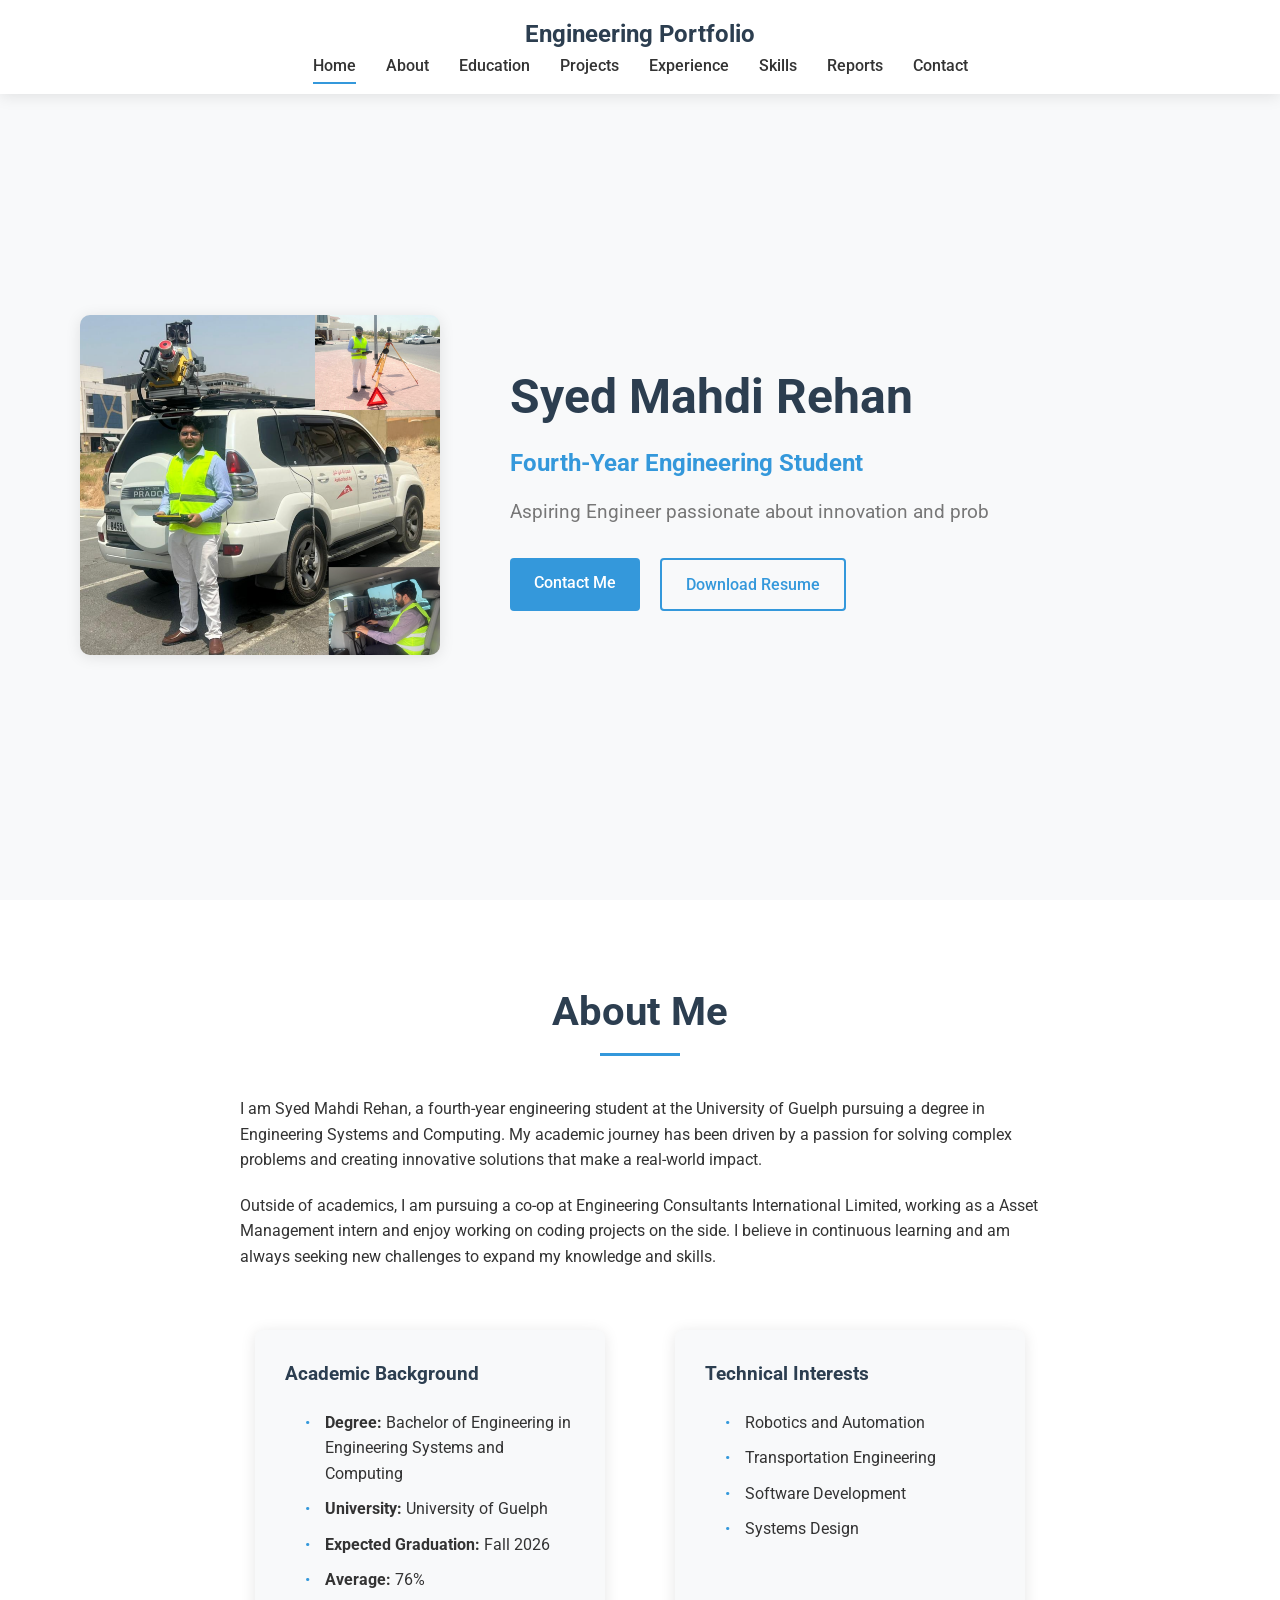
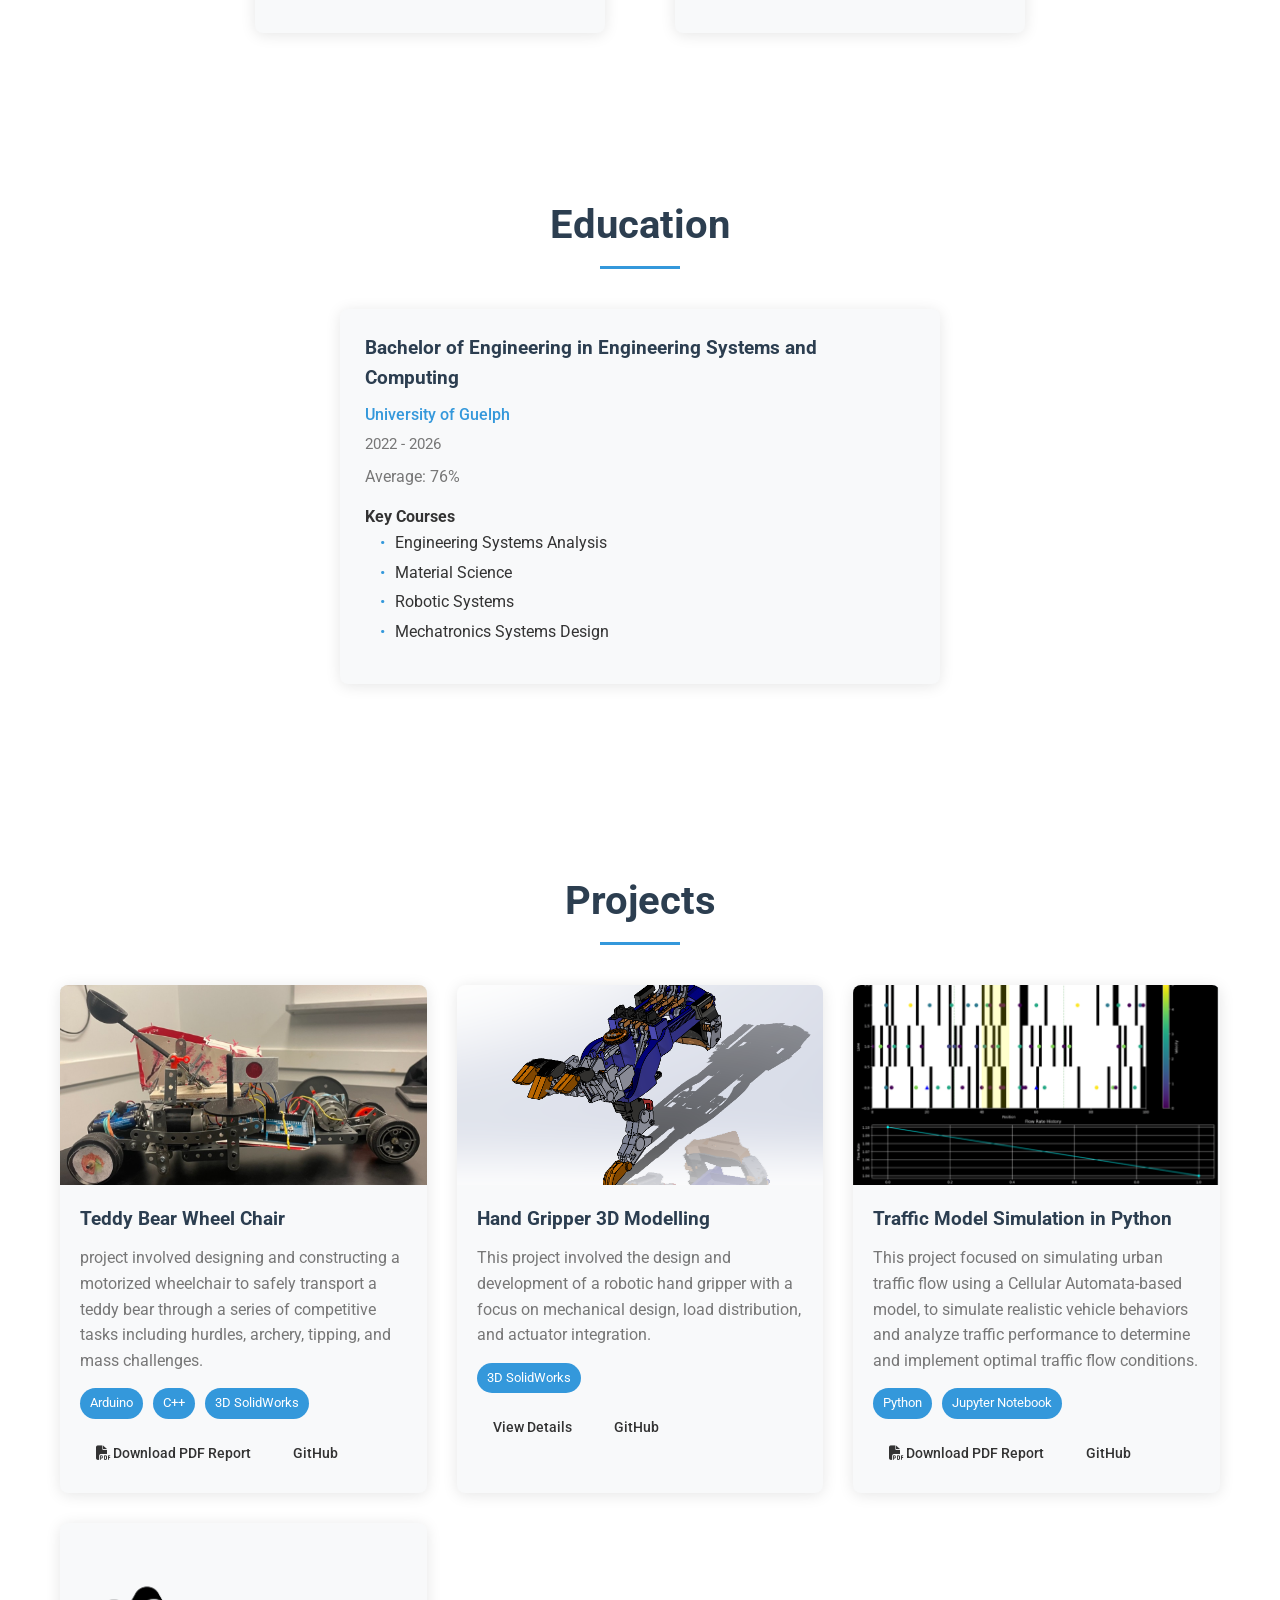
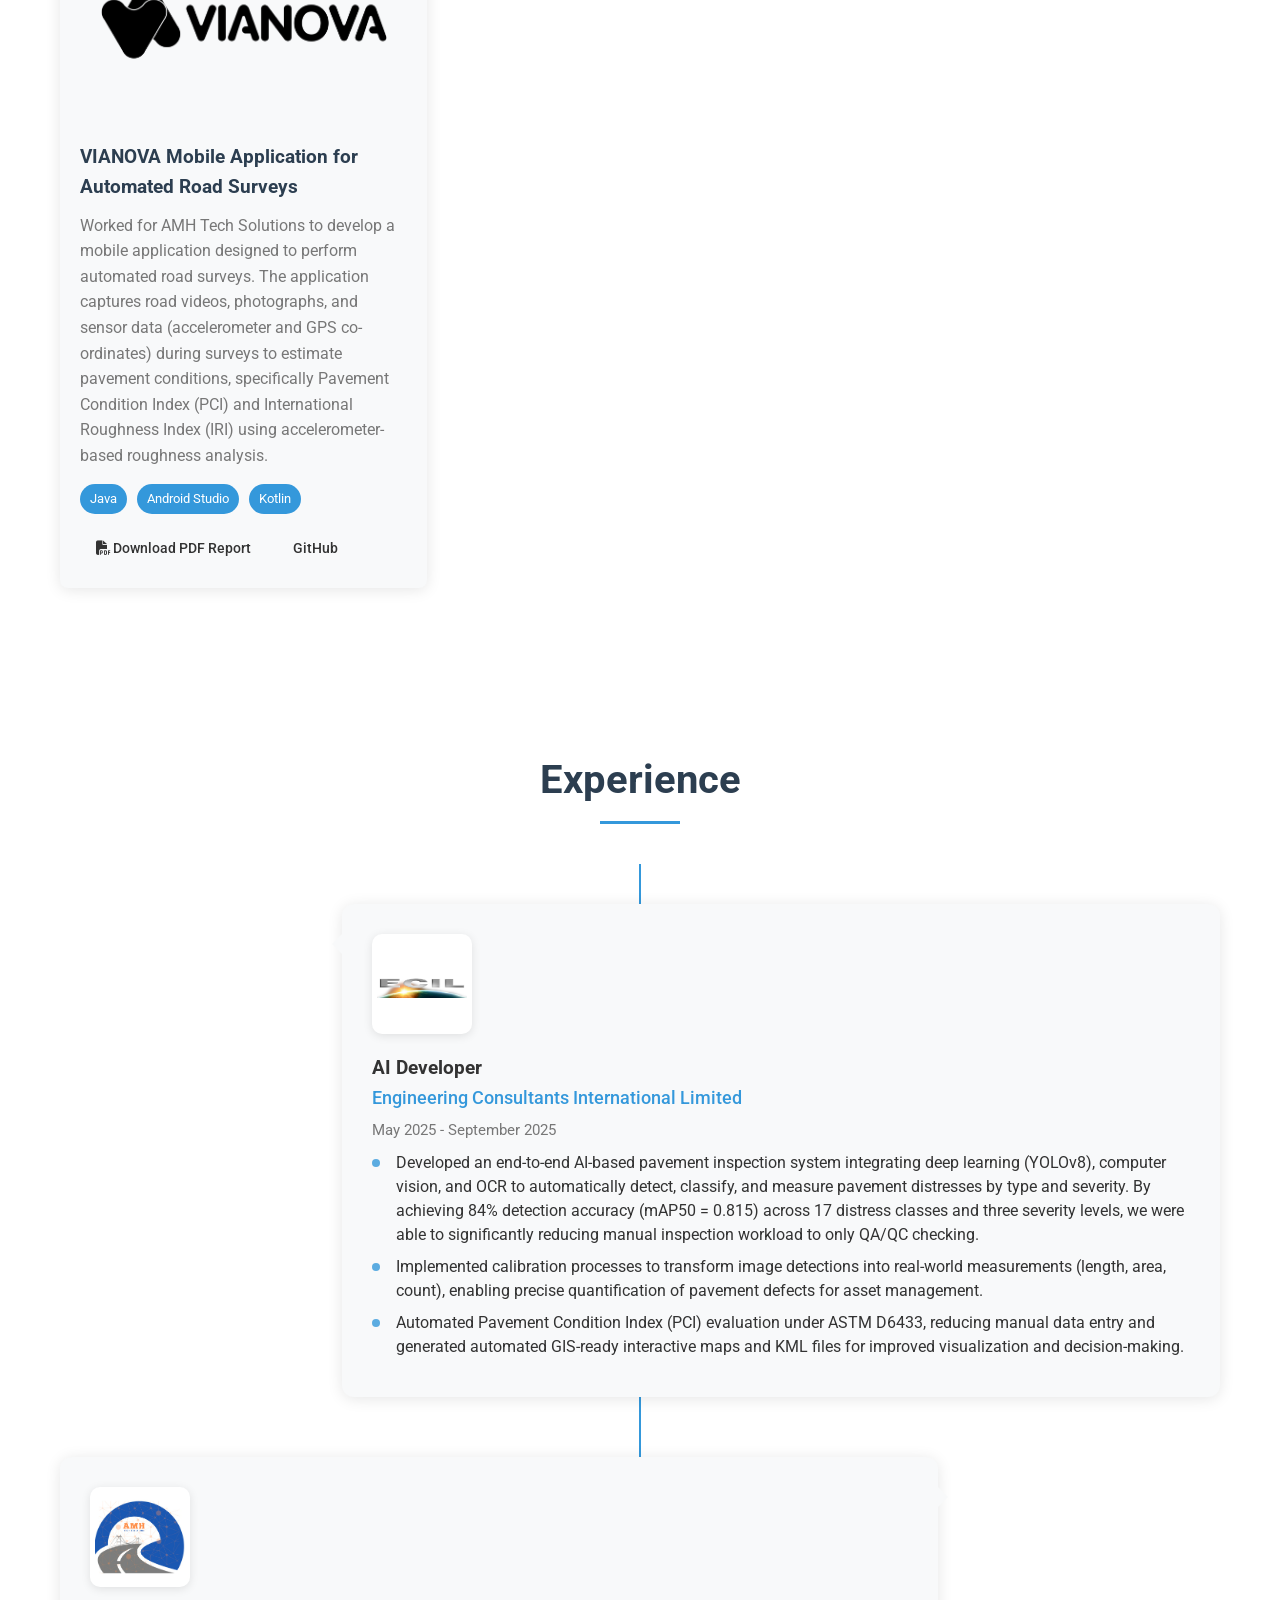
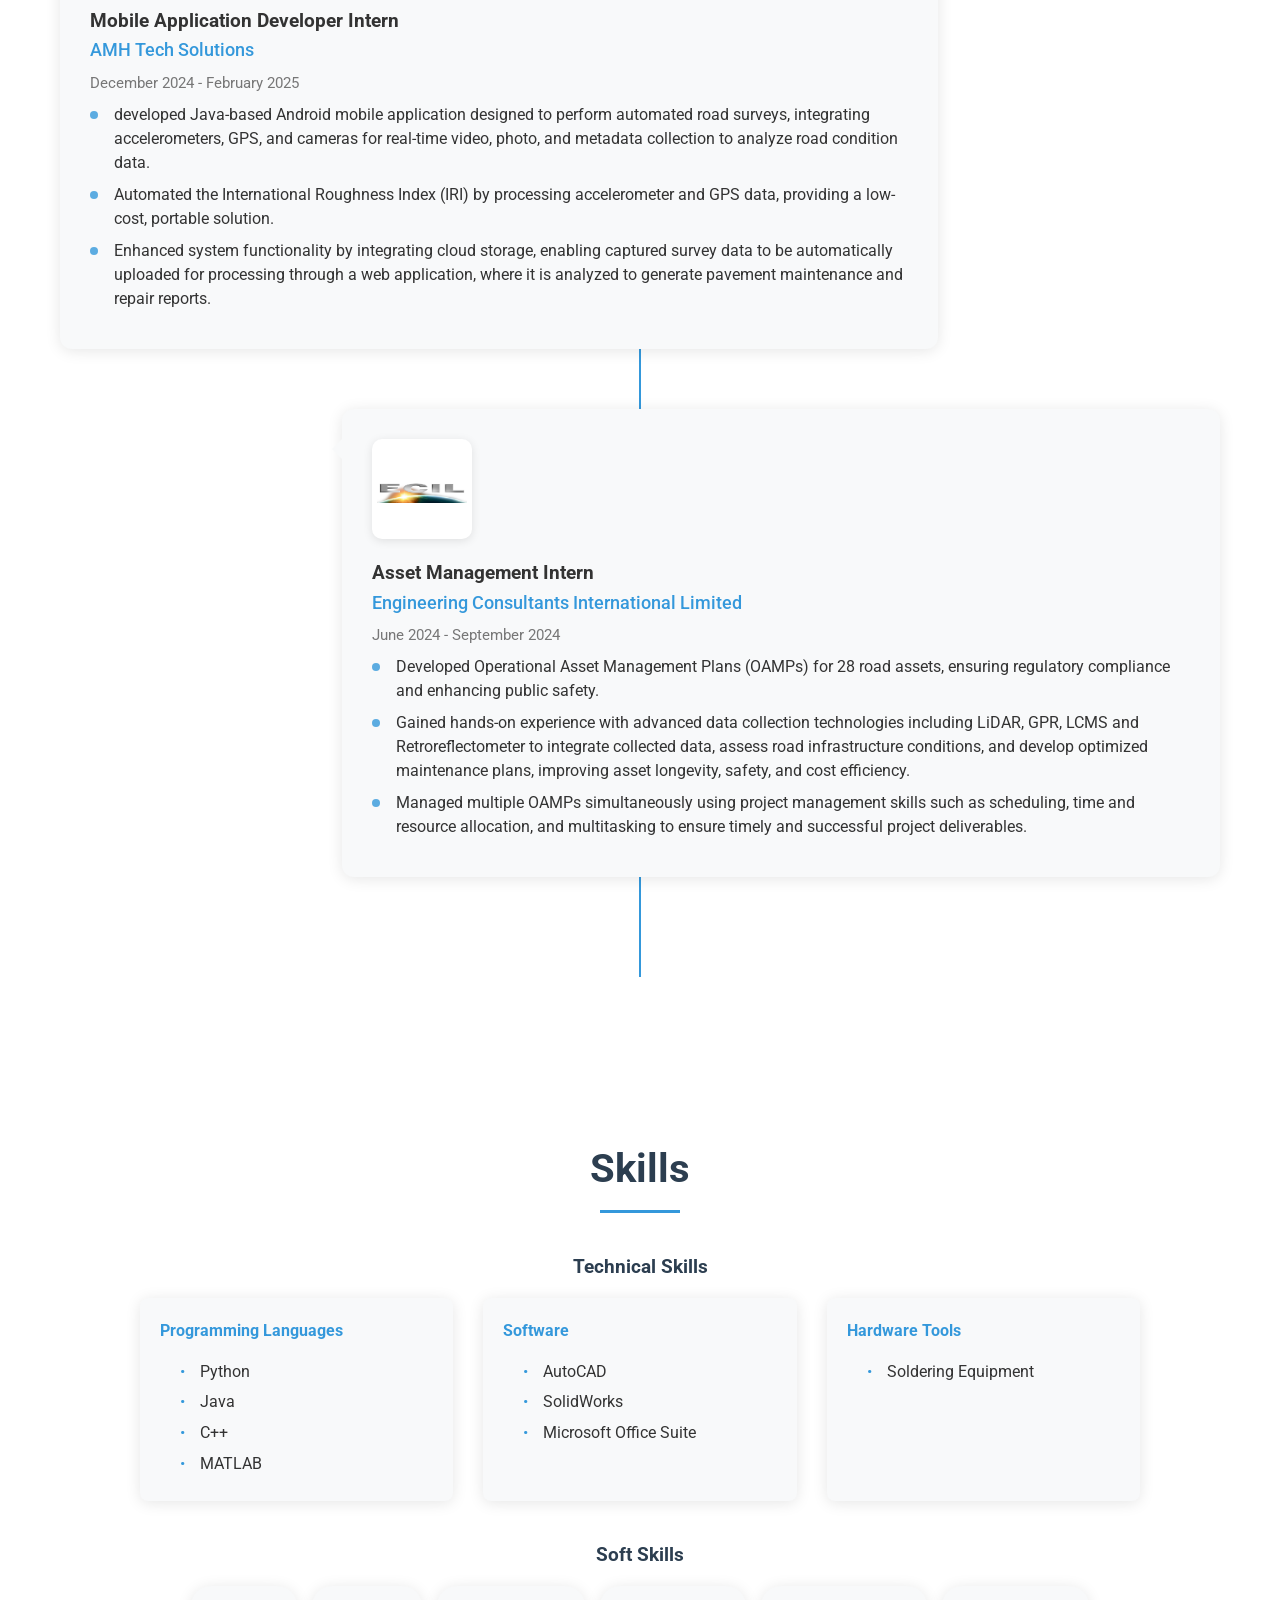
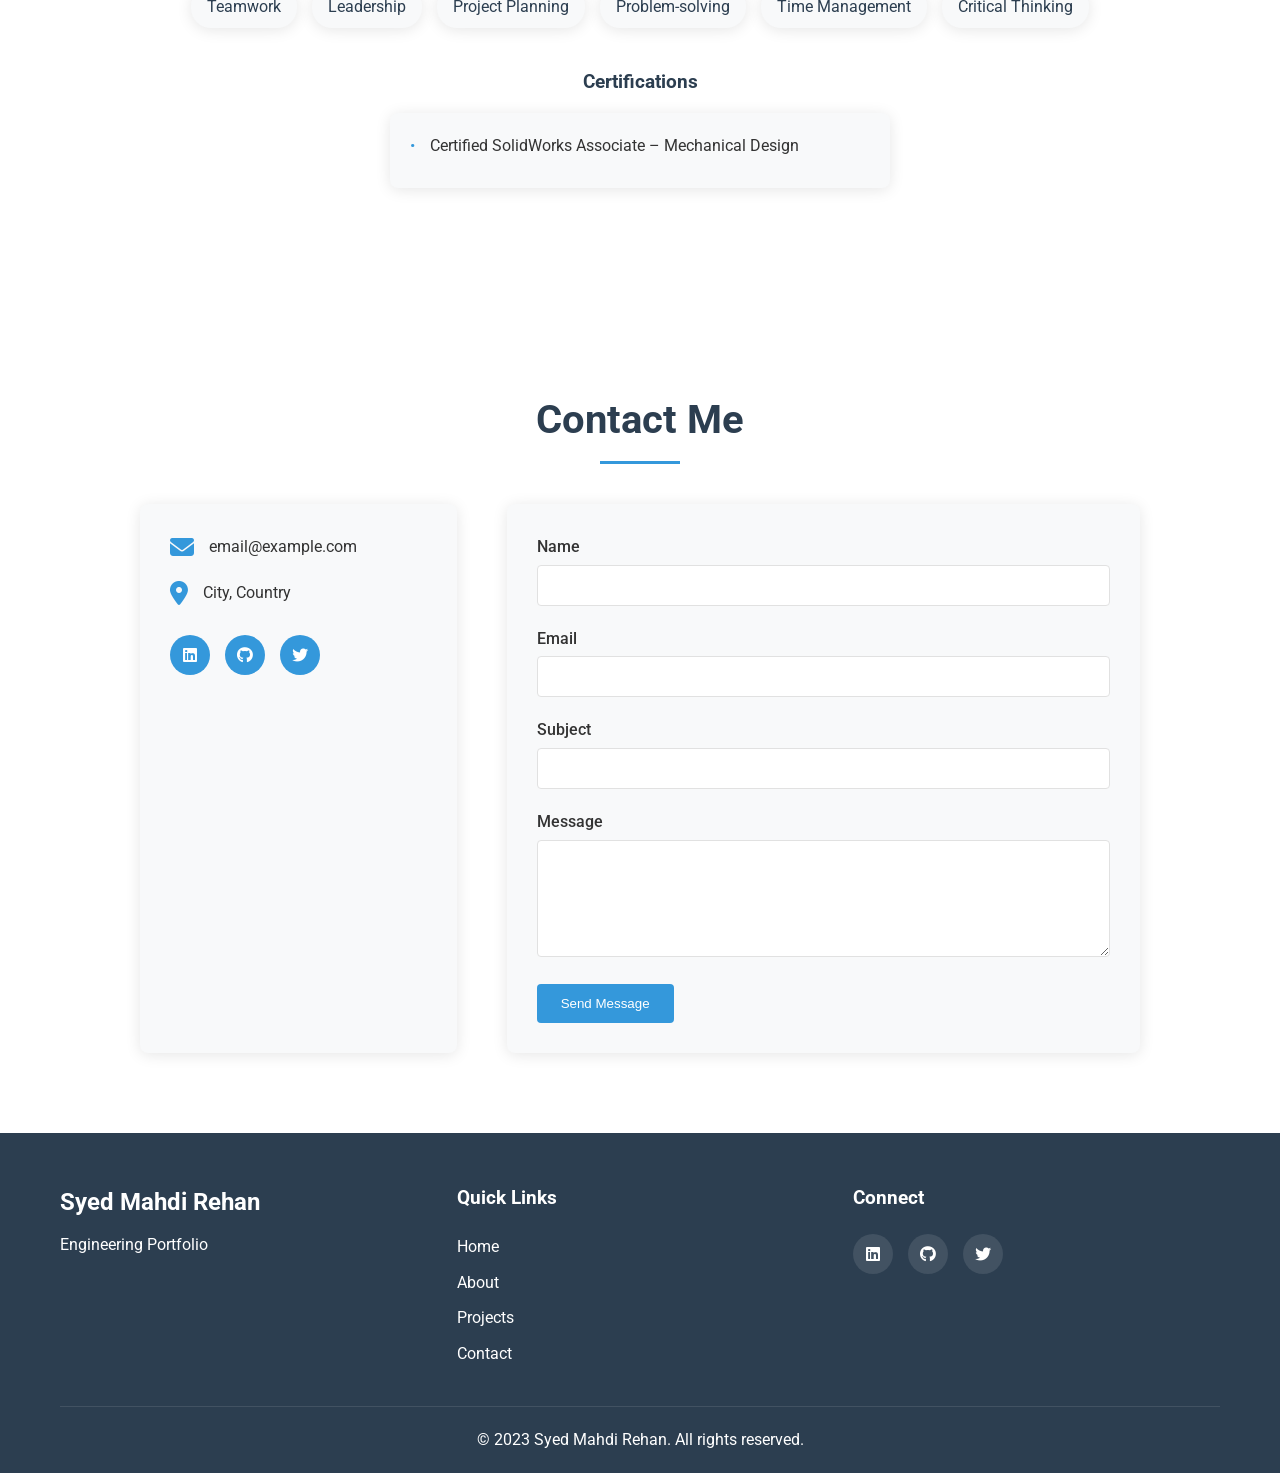
==== commit 3c163055: "Update resume download link in index.html" ====
--- a/new portfolio website code_MAIN/index.html
+++ b/new portfolio website code_MAIN/index.html
@@ -44,7 +44,7 @@
                     <p class="tagline">Aspiring Engineer passionate about innovation and problem-solving</p>
                     <div class="cta-buttons">
                         <a href="#contact" class="btn primary-btn">Contact Me</a>
-                        <a href="resume.pdf" class="btn secondary-btn" download>Download Resume</a>
+                        <a href="Resume - Syed Mahdi Rehan_MAIN(1).pdf" class="btn secondary-btn" download>Download Resume</a>
                     </div>
                 </div>
             </div>
